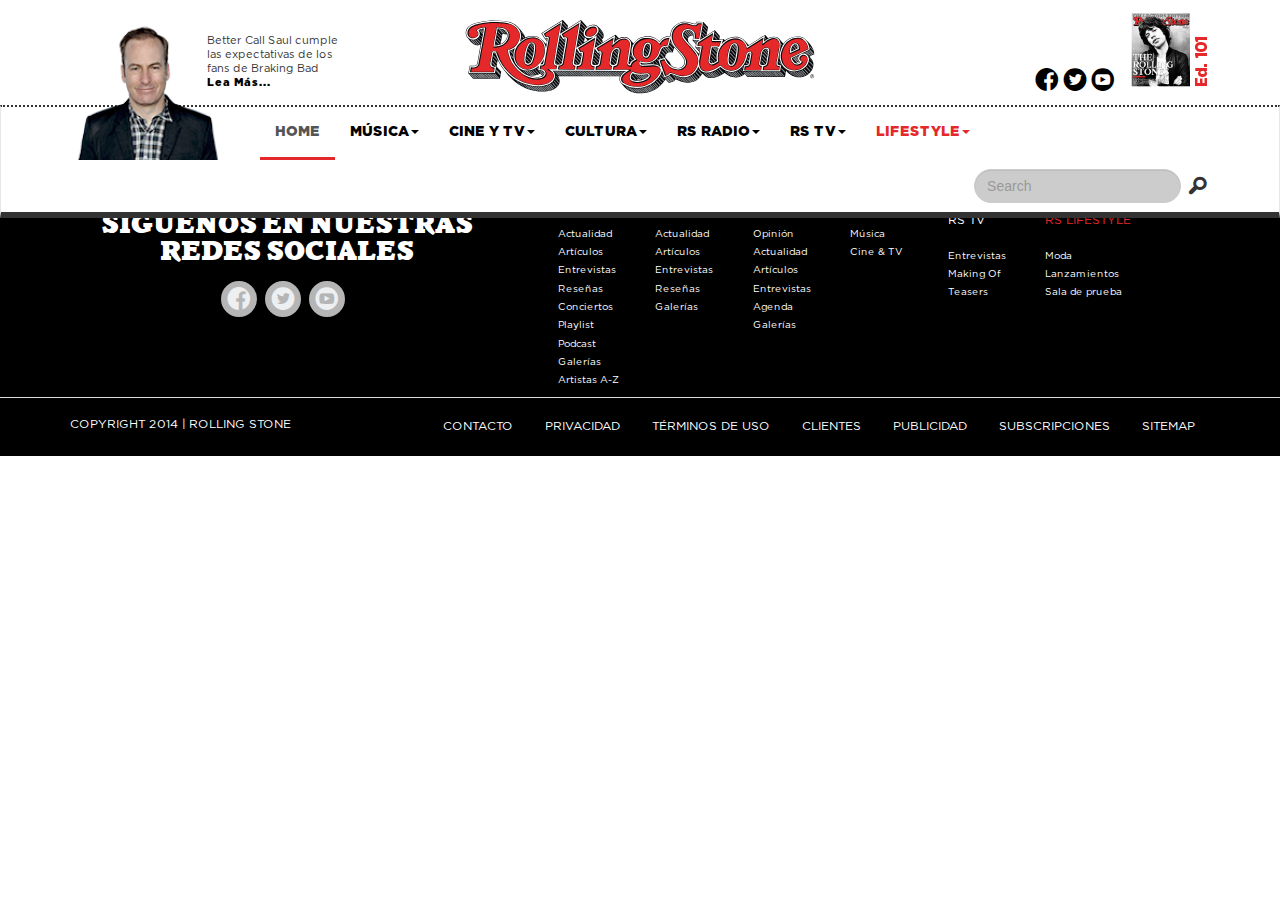
==== publication/RollinStone/publication/blog.html @ 01085d11 "resert" ====
<!doctype html>
<html>
<head>
<title>RollingStone | Colombia</title>
<meta charset="UTF-8">
<meta name="viewport" content="width=device-width, initial-scale=1.0" />
<meta http-equiv="X-UA-Compatible" content="IE=edge">
<meta name="description" content="RollingStone - Colombia el pulso de la cultura en un solo sitio, música, actualidad, eventos, reseñas, ">
<meta name="keywords" content="RollingStone, Rolling, Rock, Música, Actualidad, Revista, Edición Digital, Colombia.">
<meta name="author" content="BRM">
    <!-- CSS -->
    <link rel="icon" type="image/png" href="favicon-32x32.png">
    <link rel="stylesheet" href="scripts/slick/slick/slick.css"/>
    <link rel="stylesheet" href="scripts/slick/slick/slick-theme.css"/>
    <link rel="stylesheet" href="css/vendor/normalize.min.css"/>
    <link rel="stylesheet" href="css/wefontkit.css"/>
    <link rel="stylesheet" href="css/vendor/bootstrap.min.css"/>
    <link rel="stylesheet" href="css/rolling-style.css"/>
    <link rel="stylesheet" href="css/main-queries.css"/>
    <link rel="stylesheet" href="css/vendor/yamm/yamm.css"/>
    
    <!-- HTML5 Shim and Respond.js IE8 support of HTML5 elements and media queries -->
    <!-- WARNING: Respond.js doesn't work if you view the page via file:// -->
    <!--[if lt IE 9]>
        <script src="https://oss.maxcdn.com/libs/html5shiv/3.7.0/html5shiv.js"></script>
        <script src="https://oss.maxcdn.com/libs/respond.js/1.4.2/respond.min.js"></script>
    <![endif]-->
    <!-- Scripts -->
    <script src="scripts/jquery.min.js"></script>
    <script src="scripts/jquery-migrate-1.2.1.min.js"></script>
    <script src="scripts/bootstrap.min.js"></script>
    <script src="scripts/modernizr.js"></script>
    <script src="js/modal.js"></script>
    <script type="text/javascript" src="js/jquery.sticky.js"></script>
    <!-- <script src="scripts/npm.js"></script>-->
</head>

<body>
<header>
<div class="container">
<div class="row-fluid cabezote">
<a href="#" title="Better Call Saul"><div class="destacado_1 hidden-xs"></div></a>
  <div class="col-md-3 col-lg-4  hidden-xs  texto_cabezal">
  <p class="cb">Better Call Saul cumple las expectativas de los fans de Braking Bad <br><a href="">Lea Más...</a></p></div>
  <div class="ccol-md-6 col-lg-4  hidden-xs ">
  <a href="index.html">
  <h1><img  class="logo" src="svg/RollinStone_colombia-04.svg" alt="RollingStone Colombia"></h1>
  </a>
  </div>
  <div class="col-md-3 col-lg-3  hidden-xs  caja_redes">
    <ul class="rs">
     <a href="https://www.facebook.com/rollingstonecolombia?fref=ts" target="_blank" title="Facebook"><li class="icon-rollin_as-03"></li></a>
     <a href="https://twitter.com/RollingStoneCol?lang=es" target="_blank" title="Twitter"><li class="icon-rollin_as-02"></li></a>
     <a href="https://www.youtube.com/user/RollingStoneColombia" target="_blank" title="YouTube"><li class="icon-rollin_as-01"></li></a>
     </ul>
  </div>
  <div class="col-md-1 col-lg-1   hidden-xs caja_thumb">
    <a href="" data-toggle="modal" data-target="#myModal" data-title="Edición Impresa"><img src="images/thumb_edicion_header.jpg"></a>
  </div>
</div>
</div>

<div id="head1"><!-- head1 -->
<nav class="navbar navbar-default yamm">
  <div class="container">
  <div class="container-fluid">
  <div class="row">
    <!-- Brand and toggle get grouped for better mobile display -->
    <div class="navbar-header">
      <button type="button" class="navbar-toggle collapsed" data-toggle="collapse" data-target="#bs-example-navbar-collapse-1">
        <span class="sr-only">Toggle navigation</span>
        <span class="icon-bar"></span>
        <span class="icon-bar"></span>
        <span class="icon-bar"></span>
      </button>
      <a class="navbar-brand brandy" href="index.html"><img src="svg/RollinStone_colombia_rojo-04.svg" alt="RollingStone Colombia"></a>
      </div>

    <!-- Collect the nav links, forms, and other content for toggling -->
    <div class="collapse navbar-collapse" id="bs-example-navbar-collapse-1">
      <ul class="nav navbar-nav">
        <li class="active"><a href="#">HOME <span class="sr-only">(current)</span></a></li>
        <li class="dropdown yamm-fw">
          <a href="#" data-toggle="dropdown" class="dropdown-toggle">MÚSICA<b class="caret"></b></a>
          <ul class="dropdown-menu">
                <li>
                  <div class="yamm-content container">
                    <div class="row">
                      <div class="col-lg-3 col-xs-12 col-sm-12">
                      <!-- noticia principal -->
                      <div class="mega_1"><a href="#" class="thumbnail"><img alt="Motorhead" src="images/thumb_1.png"></a></div> 
                      <h4>MotorHead</h4>
                      <p class="txt_m">se encuentra actualmente en el estudio con su productor de largo tiempo, 
                      Cameron Webb trabajando en su próximo disco</p>
                      <a href="#" class="red">Ver Más</a>
                      </div>

                      <div class="col-lg-5 hidden-xs hidden-sm">
                      <!-- noticia1 -->
                      <div class="mega_2">
                      <div class="thumb_m2"><img src="images/min/thumb1.png"></div>
                      <div class="thumb-ct">
                      <p class="txt_m">se encuentra actualmente en el estudio con su productor de largo tiempo, 
                      Cameron Webb trabajando en su próximo disco</p>
                      <a href="#" class="red">Ver Más</a>
                      </div>
                      </div>

                       <!-- noticia2 -->
                      <div class="mega_2">
                      <div class="thumb_m2"><img src="images/min/thumb2.png"></div>
                      <div class="thumb-ct">
                      <p class="txt_m">se encuentra actualmente en el estudio con su productor de largo tiempo, 
                      Cameron Webb trabajando en su próximo disco</p>
                      <a href="#" class="red">Ver Más</a>
                      </div>
                      </div>

                       <!-- noticia3 -->
                      <div class="mega_2">
                      <div class="thumb_m2"><img src="images/min/thumb3.png"></div>
                      <div class="thumb-ct">
                      <p class="txt_m">se encuentra actualmente en el estudio con su productor de largo tiempo, 
                      Cameron Webb trabajando en su próximo disco</p>
                      <a href="#" class="red">Ver Más</a>
                      </div>
                      </div>
                      </div>
                      
                      <div class="col-lg-4 col-xs-12 col-sm-12 dotw">
                      <ul class="men_u">
                        <a href="#"><li>Actualidad <span class="icon-rollin_as-06"></span></li></a>
                        <a href="#"><li>Artículos <span class="icon-rollin_as-06"></span></li></a>
                        <a href="#"><li>Entrevistas <span class="icon-rollin_as-06"></span></li></a>
                        <a href="#"><li>Reseñas <span class="icon-rollin_as-06"></span></li></a>
                        <a href="#"><li>Conciertos <span class="icon-rollin_as-06"></span></li></a>
                        <a href="#"><li>Playlist <span class="icon-rollin_as-06"></span></li></a>
                        <a href="#"><li>Podcast <span class="icon-rollin_as-06"></span></li></a>
                        <a href="#"><li>Galerías <span class="icon-rollin_as-06"></span></li></a>
                        <a href="#"><li>Artistas A-Z <span class="icon-rollin_as-06"></span></li></a>
                      </ul>
                      </div>
                      </div>
                  </div>
                </li>
              </ul>
        </li>

         <li class="dropdown yamm-fw">
          <a href="#" data-toggle="dropdown" class="dropdown-toggle">CINE Y TV<b class="caret"></b></a>
          <ul class="dropdown-menu">
                <li>
                  <div class="yamm-content container">
                    <div class="row">
                      <div class="col-lg-3 col-xs-12 col-sm-12">
                      <!-- noticia principal -->
                      <div class="mega_1"><a href="#" class="thumbnail"><img alt="Motorhead" src="images/thumb_1.png"></a></div> 
                      <h4>MotorHead</h4>
                      <p class="txt_m">se encuentra actualmente en el estudio con su productor de largo tiempo, 
                      Cameron Webb trabajando en su próximo disco</p>
                      <a href="#" class="red">Ver Más</a>
                      </div>

                      <div class="col-lg-5 hidden-xs hidden-sm">
                      <!-- noticia1 -->
                      <div class="mega_2">
                      <div class="thumb_m2"><img src="images/min/thumb1.png"></div>
                      <div class="thumb-ct">
                      <p class="txt_m">se encuentra actualmente en el estudio con su productor de largo tiempo, 
                      Cameron Webb trabajando en su próximo disco</p>
                      <a href="#" class="red">Ver Más</a>
                      </div>
                      </div>

                       <!-- noticia2 -->
                      <div class="mega_2">
                      <div class="thumb_m2"><img src="images/min/thumb2.png"></div>
                      <div class="thumb-ct">
                      <p class="txt_m">se encuentra actualmente en el estudio con su productor de largo tiempo, 
                      Cameron Webb trabajando en su próximo disco</p>
                      <a href="#" class="red">Ver Más</a>
                      </div>
                      </div>

                       <!-- noticia3 -->
                      <div class="mega_2">
                      <div class="thumb_m2"><img src="images/min/thumb3.png"></div>
                      <div class="thumb-ct">
                      <p class="txt_m">se encuentra actualmente en el estudio con su productor de largo tiempo, 
                      Cameron Webb trabajando en su próximo disco</p>
                      <a href="#" class="red">Ver Más</a>
                      </div>
                      </div>
                      </div>
                      
                      <div class="col-lg-4 col-xs-12 col-sm-12 dotw">
                      <ul class="men_u">
                        <a href="#"><li>Actualidad<span class="icon-rollin_as-06"></span></li></a>
                        <a href="#"><li>Artículos <span class="icon-rollin_as-06"></span></li></a>
                        <a href="#"><li>Entrevistas<span class="icon-rollin_as-06"></span></li></a>
                        <a href="#"><li>Reseñas<span class="icon-rollin_as-06"></span></li></a>
                        <a href="#"><li>Galerías<span class="icon-rollin_as-06"></span></li></a>
                      </ul>
                      </div>
                      </div>
                  </div>
                </li>
              </ul>
        </li>

          <li class="dropdown yamm-fw">
          <a href="#" data-toggle="dropdown" class="dropdown-toggle">CULTURA<b class="caret"></b></a>
          <ul class="dropdown-menu">
                <li>
                  <div class="yamm-content container">
                    <div class="row">
                      <div class="col-lg-3 col-xs-12 col-sm-12">
                      <!-- noticia principal -->
                      <div class="mega_1"><a href="#" class="thumbnail"><img alt="Motorhead" src="images/thumb_1.png"></a></div> 
                      <h4>MotorHead</h4>
                      <p class="txt_m">se encuentra actualmente en el estudio con su productor de largo tiempo, 
                      Cameron Webb trabajando en su próximo disco</p>
                      <a href="#" class="red">Ver Más</a>
                      </div>

                      <div class="col-lg-5 hidden-xs hidden-sm">
                      <!-- noticia1 -->
                      <div class="mega_2">
                      <div class="thumb_m2"><img src="images/min/thumb1.png"></div>
                      <div class="thumb-ct">
                      <p class="txt_m">se encuentra actualmente en el estudio con su productor de largo tiempo, 
                      Cameron Webb trabajando en su próximo disco</p>
                      <a href="#" class="red">Ver Más</a>
                      </div>
                      </div>

                       <!-- noticia2 -->
                      <div class="mega_2">
                      <div class="thumb_m2"><img src="images/min/thumb2.png"></div>
                      <div class="thumb-ct">
                      <p class="txt_m">se encuentra actualmente en el estudio con su productor de largo tiempo, 
                      Cameron Webb trabajando en su próximo disco</p>
                      <a href="#" class="red">Ver Más</a>
                      </div>
                      </div>

                       <!-- noticia3 -->
                      <div class="mega_2">
                      <div class="thumb_m2"><img src="images/min/thumb3.png"></div>
                      <div class="thumb-ct">
                      <p class="txt_m">se encuentra actualmente en el estudio con su productor de largo tiempo, 
                      Cameron Webb trabajando en su próximo disco</p>
                      <a href="#" class="red">Ver Más</a>
                      </div>
                      </div>
                      </div>
                      
                      <div class="col-lg-4 col-xs-12 col-sm-12 dotw">
                      <ul class="men_u">
                        <a href="#"><li>Opinión <span class="icon-rollin_as-06"></span></li></a>
                        <a href="#"><li>Actualidad <span class="icon-rollin_as-06"></span></li></a>
                        <a href="#"><li>Artículos <span class="icon-rollin_as-06"></span></li></a>
                        <a href="#"><li>Entrevistas <span class="icon-rollin_as-06"></span></li></a>
                        <a href="#"><li>Agenda <span class="icon-rollin_as-06"></span></li></a>
                        <a href="#"><li>Galerías<span class="icon-rollin_as-06"></span></li></a>
                      </ul>
                      </div>
                      </div>
                  </div>
                </li>
              </ul>
        </li>

          <li class="dropdown yamm-fw">
          <a href="#" data-toggle="dropdown" class="dropdown-toggle">RS RADIO<b class="caret"></b></a>
          <ul class="dropdown-menu">
                <li>
                  <div class="yamm-content container">
                    <div class="row">
                      <div class="col-lg-3 col-xs-12 col-sm-12">
                      <!-- noticia principal -->
                      <div class="mega_1"><a href="#" class="thumbnail"><img alt="Motorhead" src="images/thumb_1.png"></a></div> 
                      <h4>MotorHead</h4>
                      <p class="txt_m">se encuentra actualmente en el estudio con su productor de largo tiempo, 
                      Cameron Webb trabajando en su próximo disco</p>
                      <a href="#" class="red">Ver Más</a>
                      </div>

                      <div class="col-lg-5 hidden-xs hidden-sm">
                      <!-- noticia1 -->
                      <div class="mega_2">
                      <div class="thumb_m2"><img src="images/min/thumb1.png"></div>
                      <div class="thumb-ct">
                      <p class="txt_m">se encuentra actualmente en el estudio con su productor de largo tiempo, 
                      Cameron Webb trabajando en su próximo disco</p>
                      <a href="#" class="red">Ver Más</a>
                      </div>
                      </div>

                       <!-- noticia2 -->
                      <div class="mega_2">
                      <div class="thumb_m2"><img src="images/min/thumb2.png"></div>
                      <div class="thumb-ct">
                      <p class="txt_m">se encuentra actualmente en el estudio con su productor de largo tiempo, 
                      Cameron Webb trabajando en su próximo disco</p>
                      <a href="#" class="red">Ver Más</a>
                      </div>
                      </div>

                       <!-- noticia3 -->
                      <div class="mega_2">
                      <div class="thumb_m2"><img src="images/min/thumb3.png"></div>
                      <div class="thumb-ct">
                      <p class="txt_m">se encuentra actualmente en el estudio con su productor de largo tiempo, 
                      Cameron Webb trabajando en su próximo disco</p>
                      <a href="#" class="red">Ver Más</a>
                      </div>
                      </div>
                      </div>
                      
                      <div class="col-lg-4 col-xs-12 col-sm-12 dotw">
                      <ul class="men_u">
                        <a href="#"><li>Música <span class="icon-rollin_as-06"></span></li></a>
                        <a href="#"><li>Cine y Tv <span class="icon-rollin_as-06"></span></li></a>
                        
                      </ul>

                      </div>
                      </div>
                  </div>
                </li>
              </ul>
        </li>

          <li class="dropdown yamm-fw">
          <a href="#" data-toggle="dropdown" class="dropdown-toggle">RS TV<b class="caret"></b></a>
          <ul class="dropdown-menu">
                <li>
                  <div class="yamm-content container">
                    <div class="row">
                      <div class="col-lg-3 col-xs-12 col-sm-12">
                      <!-- noticia principal -->
                      <div class="mega_1"><a href="#" class="thumbnail"><img alt="Motorhead" src="images/thumb_1.png"></a></div> 
                      <h4>MotorHead</h4>
                      <p class="txt_m">se encuentra actualmente en el estudio con su productor de largo tiempo, 
                      Cameron Webb trabajando en su próximo disco</p>
                      <a href="#" class="red">Ver Más</a>
                      </div>

                      <div class="col-lg-5 hidden-xs hidden-sm">
                      <!-- noticia1 -->
                      <div class="mega_2">
                      <div class="thumb_m2"><img src="images/min/thumb1.png"></div>
                      <div class="thumb-ct">
                      <p class="txt_m">se encuentra actualmente en el estudio con su productor de largo tiempo, 
                      Cameron Webb trabajando en su próximo disco</p>
                      <a href="#" class="red">Ver Más</a>
                      </div>
                      </div>

                       <!-- noticia2 -->
                      <div class="mega_2">
                      <div class="thumb_m2"><img src="images/min/thumb2.png"></div>
                      <div class="thumb-ct">
                      <p class="txt_m">se encuentra actualmente en el estudio con su productor de largo tiempo, 
                      Cameron Webb trabajando en su próximo disco</p>
                      <a href="#" class="red">Ver Más</a>
                      </div>
                      </div>

                       <!-- noticia3 -->
                      <div class="mega_2">
                      <div class="thumb_m2"><img src="images/min/thumb3.png"></div>
                      <div class="thumb-ct">
                      <p class="txt_m">se encuentra actualmente en el estudio con su productor de largo tiempo, 
                      Cameron Webb trabajando en su próximo disco</p>
                      <a href="#" class="red">Ver Más</a>
                      </div>
                      </div>
                      </div>
                      
                      <div class="col-lg-4 col-xs-12 col-sm-12 dotw">
                      <ul class="men_u">
                        <a href="#"><li>Entrevistas <span class="icon-rollin_as-06"></span></li></a>
                        <a href="#"><li>Making Of<span class="icon-rollin_as-06"></span></li></a>
                        <a href="#"><li>Teasers <span class="icon-rollin_as-06"></span></li></a>
                      </ul>
                      </div>
                      </div>
                  </div>
                </li>
              </ul>
        </li>

          <li class="dropdown yamm-fw">
          <a href="#" data-toggle="dropdown" class="dropdown-toggle red">LIFESTYLE<b class="caret"></b></a>
          <ul class="dropdown-menu">
                <div class="yamm-content container">
                    <div class="row">
                      <div class="col-lg-3 col-xs-12 col-sm-12">
                      <!-- noticia principal -->
                      <div class="mega_1"><a href="#" class="thumbnail"><img alt="Motorhead" src="images/thumb_1.png"></a></div> 
                      <h4>MotorHead</h4>
                      <p class="txt_m">se encuentra actualmente en el estudio con su productor de largo tiempo, 
                      Cameron Webb trabajando en su próximo disco</p>
                      <a href="#" class="red">Ver Más</a>
                      </div>

                      <div class="col-lg-5 hidden-xs hidden-sm">
                      <!-- noticia1 -->
                      <div class="mega_2">
                      <div class="thumb_m2"><img src="images/min/thumb1.png"></div>
                      <div class="thumb-ct">
                      <p class="txt_m">se encuentra actualmente en el estudio con su productor de largo tiempo, 
                      Cameron Webb trabajando en su próximo disco</p>
                      <a href="#" class="red">Ver Más</a>
                      </div>
                      </div>

                       <!-- noticia2 -->
                      <div class="mega_2">
                      <div class="thumb_m2"><img src="images/min/thumb2.png"></div>
                      <div class="thumb-ct">
                      <p class="txt_m">se encuentra actualmente en el estudio con su productor de largo tiempo, 
                      Cameron Webb trabajando en su próximo disco</p>
                      <a href="#" class="red">Ver Más</a>
                      </div>
                      </div>

                       <!-- noticia3 -->
                      <div class="mega_2">
                      <div class="thumb_m2"><img src="images/min/thumb3.png"></div>
                      <div class="thumb-ct">
                      <p class="txt_m">se encuentra actualmente en el estudio con su productor de largo tiempo, 
                      Cameron Webb trabajando en su próximo disco</p>
                      <a href="#" class="red">Ver Más</a>
                      </div>
                      </div>
                      </div>
                      
                      <div class="col-lg-4 col-xs-12 col-sm-12 dotw">
                      <ul class="men_u">
                        <a href="#"><li>Moda <span class="icon-rollin_as-06"></span></li></a>
                        <a href="#"><li>Lanzamientos <span class="icon-rollin_as-06"></span></li></a>
                        <a href="#"><li>Sala de prueba <span class="icon-rollin_as-06"></span></li></a>
                      </ul>
                      </div>
                      </div>
                  </div>
                </li>
              </ul>
        </li>
      
     </ul>
      <form class="navbar-form navbar-right" role="search">
        <div class="form-group">
          <input type="text" class="form-control busq" placeholder="Search">
        </div>
        <button type="submit" class="btn btn-default icon-rollin_as-07 btn_me"></button>
      </form>
    
    </div><!-- /.navbar-collapse -->
    </div>
  </div><!-- /.container-fluid -->
  </div>
</nav>  
</div><!-- #head1  -->
</header>



















    <div class="footer" id="footer">
        <div class="container">
            <div class="row">
                 <div class="col-lg-5  col-md-3 col-sm-6 col-xs-12 ">
                    <h2> SÍGUENOS EN NUESTRAS REDES SOCIALES</h2>
                   
                    <ul class="social">
                       <div class="sub_sc">
                        <li> <a href="#"> <i class="fa icon-rollin_as-03">   </i> </a> </li>
                        <li> <a href="#"> <i class="fa icon-rollin_as-02">   </i> </a> </li>
                        <li> <a href="#"> <i class="fa icon-rollin_as-01">   </i> </a> </li>
                        </div>
                    </ul>
                </div>
                <div class="col-lg-1  col-md-2 hidden-xs hidden-sm">
                    <p> MÚSICA </p>
                    <ul>
                        <li> <a href="#"> Actualidad </a> </li>
                        <li> <a href="#"> Artículos </a> </li>
                        <li> <a href="#"> Entrevistas </a> </li>
                        <li> <a href="#"> Reseñas </a> </li>
                        <li> <a href="#"> Conciertos </a> </li>
                        <li> <a href="#"> Playlist </a> </li>
                        <li> <a href="#"> Podcast </a> </li>
                        <li> <a href="#"> Galerías </a> </li>
                        <li> <a href="#"> Artistas A-Z </a> </li>

                    </ul>
                </div>
                <div class="col-lg-1  col-md-2 hidden-xs hidden-sm">
                    <p> CINE & TV </p>
                    <ul>
                        <li> <a href="#"> Actualidad </a> </li>
                        <li> <a href="#"> Artículos </a> </li>
                        <li> <a href="#"> Entrevistas </a> </li>
                        <li> <a href="#"> Reseñas </a> </li>
                        <li> <a href="#"> Galerías </a> </li>
                    </ul>
                </div>
                <div class="col-lg-1  col-md-2 hidden-xs hidden-sm">
                    <p> CULTURA </p>
                    <ul>
                        <li> <a href="#"> Opinión </a> </li>
                        <li> <a href="#"> Actualidad </a> </li>
                        <li> <a href="#"> Artículos </a> </li>
                        <li> <a href="#"> Entrevistas </a> </li>
                        <li> <a href="#"> Agenda </a> </li>
                        <li> <a href="#"> Galerías </a> </li>
                    </ul>
                </div>
                   <div class="col-lg-1  col-md-2 hidden-xs hidden-sm">
                    <p>RS RADIO</p>
                    <ul>
                        <li> <a href="#"> Música </a> </li>
                        <li> <a href="#"> Cine & TV </a> </li>
                        
                    </ul>
                </div>
                
                <div class="col-lg-1  col-md-2 hidden-xs hidden-sm-12">
                    <p> RS TV </p>
                    <ul>
                        <li> <a href="#"> Entrevistas </a> </li>
                        <li> <a href="#"> Making Of </a> </li>
                        <li> <a href="#"> Teasers </a> </li>
                       
                    </ul>
                </div>
                   <div class="col-lg-2  col-md-2 hidden-xs hidden-sm-12">
                    <p class="red"> RS LIFESTYLE </p>
                    <ul>
                        <li> <a href="#"> Moda </a> </li>
                        <li> <a href="#"> Lanzamientos </a> </li>
                        <li> <a href="#"> Sala de prueba </a> </li>
                      </ul>
                   </div>
               
            </div>
            <!--/.row--> 
        </div>
        <!--/.container--> 
    </div>
    <!--/.footer-->
    
    <div class="footer-bottom">
        <div class="container">
            <p class="pull-left"> COPYRIGHT 2014 | ROLLING STONE </p>
            <div class="pull-right hidden-xs hidden-sm-12">
                <ul class="nav nav-pills payments">
                    <li><a href="#">CONTACTO </a></li>
                    <li><a href="#">PRIVACIDAD</a></li>
                    <li><a href="#">TÉRMINOS DE USO</a></li>
                    <li><a href="#">CLIENTES</a></li>
                    <li><a href="#">PUBLICIDAD</a></li>
                    <li><a href="#">SUBSCRIPCIONES</a></li>
                    <li><a href="#">SITEMAP</a></li>
              </div>
        </div>
    </div>
    <!--/.footer-bottom--> 
</footer>



<!-- modal -->
 <div id="myModal" class="modal fade">
        <div class="modal-dialog">
            <div class="modal-content">
                <div class="modal-header red">
                    <button type="button" class="close" data-dismiss="modal" aria-hidden="true">×</button>
                    <h4 class="modal-title">Edición Impresa</h4>
                </div>
                <div class="modal-body">
                        <div class="mod1">
                           <img src="images/rolling-stone-mick-jagger.jpg">
                        </div>
                        
                        <div class="mod2">
                            <h2>Haz parte del pulso de la cultura</h2>
                            <p>Este mes tenemos una edición especial
                            dedicada al Front Man de la lengedaria banda
                            de Rock and Roll The Rolling Stones Mick Jagger
                            Un gran hombre amado y odiado por muchos.  </p>
                            <h3 class="red">$69.900</h3>
                            <br>
                            <button type="button" class="btn btn-danger btn-lg btn-block">Suscríbete</button>
                        </div>
                    
                </div>
                <div class="modal-footer">
                    
                </div>
            </div>
        </div>
    </div>

<script src="js/yamm1.js"></script>
<script src="scripts/slick/slick/slick.min.js"></script>
<script src="js/slider.js"></script>
<script src="js/slider2.js"></script>
  <script>
    $(window).load(function(){
      $("#head1").sticky({ topSpacing: 0 });
    });
  </script>



</body>
</html>
---- publication/RollinStone/publication/css/wefontkit.css ----
@charset "UTF-8";
/* CSS Document */

/*iconos*/
@font-face {
	font-family: 'icomoon';
	src:url('../fonts/icomoon.eot?-t6duhn');
	src:url('../fonts/icomoon.eot?#iefix-t6duhn') format('embedded-opentype'),
		url('../fonts/icomoon.woff?-t6duhn') format('woff'),
		url('../fonts/icomoon.ttf?-t6duhn') format('truetype'),
		url('../fonts/icomoon.svg?-t6duhn#icomoon') format('svg');
	font-weight: normal;
	font-style: normal;
}

[class^="icon-"], [class*=" icon-"] {
	font-family: 'icomoon';
	speak: none;
	font-style: normal;
	font-weight: normal;
	font-variant: normal;
	text-transform: none;
	line-height: 1;

	/* Better Font Rendering =========== */
	-webkit-font-smoothing: antialiased;
	-moz-osx-font-smoothing: grayscale;
}

.icon-rollin_as-08:before {
	content: "\e600";
}

.icon-rollin_as-09:before {
	content: "\e601";
}

.icon-rollin_as-02:before {
	content: "\e602";
	font-size: 2.4rem;
}

.icon-rollin_as-03:before {
	content: "\e603";
	font-size: 2.4rem;
}

.icon-rollin_as-04:before {
	content: "\e604";
}

.icon-rollin_as-05:before {
	content: "\e605";
}

.icon-rollin_as-06:before {
	content: "\e606";
}

.icon-rollin_as-07:before {
	content: "\e607";
	font-size: 2.4rem;
}

.icon-rollin_as-01:before {
	content: "\e608";
	font-size: 2.4rem;
}

/*parkinson*/

@font-face {
    font-family: 'parkinsonbold';
    src: url('../fonts/parkinson-bold-webfont.eot');
    src: url('../fonts/parkinson-bold-webfont.eot?#iefix') format('embedded-opentype'),
         url('../fonts/parkinson-bold-webfont.woff2') format('woff2'),
         url('../fonts/parkinson-bold-webfont.woff') format('woff'),
         url('../fonts/parkinson-bold-webfont.ttf') format('truetype'),
         url('../fonts/parkinson-bold-webfont.svg#parkinsonbold') format('svg');
    font-weight: normal;
    font-style: normal;

}




@font-face {
    font-family: 'parkinsonmedium';
    src: url('../fonts/parkinson-medium-webfont.eot');
    src: url('../fonts/parkinson-medium-webfont.eot?#iefix') format('embedded-opentype'),
         url('../fonts/parkinson-medium-webfont.woff2') format('woff2'),
         url('../fonts/parkinson-medium-webfont.woff') format('woff'),
         url('../fonts/parkinson-medium-webfont.ttf') format('truetype'),
         url('../fonts/parkinson-medium-webfont.svg#parkinsonmedium') format('svg');
    font-weight: normal;
    font-style: normal;

}




@font-face {
    font-family: 'parkinson_condensedregular';
    src: url('../fonts/parkinson-condensed-webfont.eot');
    src: url('../fonts/parkinson-condensed-webfont.eot?#iefix') format('embedded-opentype'),
         url('../fonts/parkinson-condensed-webfont.woff2') format('woff2'),
         url('../fonts/parkinson-condensed-webfont.woff') format('woff'),
         url('../fonts/parkinson-condensed-webfont.ttf') format('truetype'),
         url('../fonts/parkinson-condensed-webfont.svg#parkinson_condensedregular') format('svg');
    font-weight: normal;
    font-style: normal;

}




@font-face {
    font-family: 'parkinson_blackregular';
    src: url('../fonts/parkinson-black-webfont.eot');
    src: url('../fonts/parkinson-black-webfont.eot?#iefix') format('embedded-opentype'),
         url('../fonts/parkinson-black-webfont.woff2') format('woff2'),
         url('../fonts/parkinson-black-webfont.woff') format('woff'),
         url('../fonts/parkinson-black-webfont.ttf') format('truetype'),
         url('../fonts/parkinson-black-webfont.svg#parkinson_blackregular') format('svg');
    font-weight: normal;
    font-style: normal;

}

/*gotham*/

@font-face {
  font-family: 'Gotham-Thin';
  src: url('../fonts/Gotham-Thin.eot?#iefix') format('embedded-opentype'),  url('Gotham-Thin.otf')  format('opentype'),
	   url('../fonts/Gotham-Thin.woff') format('woff'), url('Gotham-Thin.ttf')  format('truetype'), url('Gotham-Thin.svg#Gotham-Thin') format('svg');
  font-weight: normal;
  font-style: normal;
}

@font-face {
  font-family: 'Gotham-Medium';
  src: url('../fonts/Gotham-Medium.eot?#iefix') format('embedded-opentype'),  url('Gotham-Medium.otf')  format('opentype'),
	   url('../fonts/Gotham-Medium.woff') format('woff'), url('Gotham-Medium.ttf')  format('truetype'), url('Gotham-Medium.svg#Gotham-Medium') format('svg');
  font-weight: normal;
  font-style: normal;
}


@font-face {
  font-family: 'Gotham-Light';
  src: url('../fonts/Gotham-Light.eot?#iefix') format('embedded-opentype'),  url('Gotham-Light.otf')  format('opentype'),
	   url('../fonts/Gotham-Light.woff') format('woff'), url('Gotham-Light.ttf')  format('truetype'), url('Gotham-Light.svg#Gotham-Light') format('svg');
  font-weight: normal;
  font-style: normal;
}


@font-face {
  font-family: 'Gotham-Book';
  src: url('../fonts/Gotham-Book.eot?#iefix') format('embedded-opentype'),  url('Gotham-Book.otf')  format('opentype'),
	     url('../fonts/Gotham-Book.woff') format('woff'), url('Gotham-Book.ttf')  format('truetype'), url('Gotham-Book.svg#Gotham-Book') format('svg');
  font-weight: normal;
  font-style: normal;
}


@font-face {
  font-family: 'Gotham-Bold';
  src: url('../fonts/Gotham-Bold.eot?#iefix') format('embedded-opentype'),  url('Gotham-Bold.otf')  format('opentype'),
	     url('../fonts/Gotham-Bold.woff') format('woff'), url('Gotham-Bold.ttf')  format('truetype'), url('Gotham-Bold.svg#Gotham-Bold') format('svg');
  font-weight: normal;
  font-style: normal;
}


@font-face {
  font-family:'Gotham-Black';
  src: url('../fonts/Gotham-Black.eot?#iefix') format('embedded-opentype'),  url('Gotham-Black.otf')  format('opentype'),
	     url('../fonts/Gotham-Black.woff') format('woff'), url('Gotham-Black.ttf')  format('truetype'), url('Gotham-Black.svg#Gotham-Black') format('svg');
  font-weight: normal;
  font-style: normal;
}
---- publication/RollinStone/publication/css/rolling-style.css ----
@charset "UTF-8";
/* CSS Document */

h1,h2,h3,h4,h5{font-family: "parkinson_blackregular", Times New Roman, Times, serif; }
span,a,li{font-family: "Gotham-Black", Arial Black, Gadget, sans-serif; color:#000; text-decoration: none !important; list-style: none;}
p{font-family: "Gotham-Book", Arial, Gadget, sans-serif;}
.park{font-family: "parkinsonmedium", Times New Roman, Times, serif !important;}

/*colores*/
.red{color:#E5282A !important;}
.black{color:#000;}
.gray{color:#CCC;}

.msi{font-size: 2.1rem;}
/*header*/
#head1 {
  background-color: #fff;
  z-index: 999;
  border: none;
  margin-top: -0.1%;
  height: 6rem;
}
.logo{width: 35rem;}
.logobox{margin: -1% 0 0 0;}
.brandy {width: 19rem;margin: 0 0 0 0;}
.texto_cabezal {
  padding: 3% 0 0 12%;
  font-size: 1.1rem;
  text-align: left;
  line-height: 1.4rem;
  padding-right: 2%;
}
.cb{width:65%; z-index: 10px;}
.rs{float: right;}
.rs li{display:inline-block; list-style: none; }
.rs li:hover{color:#E5282A; }

.caja_thumb{padding-top: 1%;}
.destacado_1 {
  background: url("../images/saul_goodman.png") no-repeat center center;
  background-size: 100%;
  height: 151px;
  width: 10%;
  margin: 0 0 0 0;
  position: absolute;
  top: 1.2%;
  z-index: 9;}

.navbar>.container .navbar-brand, .navbar>.container-fluid .navbar-brand {
  margin-left: 0;
}
.navbar-brand {margin-left: 0px;}
.caja_redes{padding: 6% 0 0 0}
.navbar-default {
  background-color: #fff;
  border-bottom: 6px solid;
  border-top: 2px dotted;
  border-radius: none;
  border-radius: 0px;
  z-index: 8;
}
.navbar-default .navbar-nav>li>a {color: #000;}

.navbar-default .navbar-nav>.active>a, .navbar-default .navbar-nav>.active>a:focus, .navbar-default .navbar-nav>.active>a:hover {
  color: #555;
  background-color: #fff;
  border-bottom: 3px solid #E5282A;
}

.navbar-right {
  float: right!important;
  margin-right: -31px;
}

.btn_me{
  padding: 0 0;
  color: #333;
  background-color: #fff;
  border-color: transparent;
}
 
 .busq {
  display: block;
  width: 100%;
  height: 34px;
  padding: 6px 12px;
  font-size: 14px;
  line-height: 1.42857143;
  color: #000;
  background-color: #ccc;
  background-image: none;
  border: 1px solid #ccc;
  border-radius: 2rem;

}

.modal-body {display: inline-block;}
.mod1{
  width: 52%;
  float: left;
  margin: 0 4% 0 0;}
.mod2{width: 43%;
  float: left;} 

.btn-danger {
  color: #fff;
  background-color: #E5282A;
  border-color: #d43f3a;
}

/*noticias*/

.mega_2 {
  display: inline-block;
  border-bottom: 1px #ccc dotted;
  border-top: 1px #ccc dotted;
  margin: 0 0 2% 0;
  padding: 2% 0 2% 0;
}

.thumb_m2{float: left;  margin: 0 4% 0 0;}
.txt_m{font-size: 1.1rem;}
.men_u li {
  list-style: none;
  font-size: 1.7rem;
  border-top: 1px #ccc solid;
  border-bottom: 1px #ccc solid;
  margin: 0 0 0 0;
  padding: 0 0 0 0;
  text-decoration: none; 
}
.men_u span{ float: right;}
.men_u li{font-size:1.44rem;}
.men_u li:hover{color:#E5282A; background-color:#ccc;}
.men_u a li {padding: 2% 0 0 3%;text-decoration: none;  }
.men_u li a:hover{color:#E5282A; text-decoration: none; }
.men_u a li span:hover{color:#E5282A; }


/*banner*/
.banner{padding: 1.6% 0 0 0;}

.img_banner {
  background: url("../images/rollinstone1.png") no-repeat center center;
  height: 484px;
  background-size: 100.5%;
}

.titular_banner {
  padding: 9% 0 0 3%;
  color: #fff;
}

.ban_txt {
  font-family: "parkinsonbold", Times New Roman, Times, serif;
  font-size: 5.5rem;
  width: 45%;
}
.list-ban {padding-left: 0;}
.list-ban li{font-family: "Gotham-Book", Arial, Gadget, sans-serif; 
color: #fff !important; font-size: 1.7rem;}
.list-ban span{color: #E5282A !important; font-size: 1rem;}
.pre-tit{font-size: 2rem;}

/*barra de inscripciones*/
.subs-bar {
  height: 63px;
  background-color: #A4A3A3;
  padding: 0.7% 0 0 0%;
  margin: 0% 0 0 0;
  text-align: center;
  width: 100%;
  background: url("../images/fonda.png") center center repeat #A4A3A3;
}

.subs-bar span{display: inline-block; color:#5D5D5D;font-family: "parkinsonmedium", Times New Roman, Times, serif; font-size: 3rem;}

.subs-bar h2 {
  font-family: "parkinsonmedium", Times New Roman, Times, serif;
  padding: 0% 0 0 15%;
  margin: 0;
  margin-top: 0px;
  margin-bottom: 0px;
  float: left;
  text-align: center;
  color: #fff;
  font-size: 4rem;
}

.sub_bt{margin: 0 0 0 -13%;font-family: "Gotham-Book", Arial, Gadget, sans-serif;  }

/*cajas de noticias*/
.tit_line {
  border: 1.2% dotted #ccc;
  margin-top: 1%;
}

.contimg{background:url("../images/rollinstone4.jpg")center center no-repeat; height: 359px;padding: 52.5% 0 0 0;}
.contimg2{background:url("../images/rollinstone14.jpg")center center no-repeat; height: 359px;padding: 52.5% 0 0 0;}
.contimg3{background:url("../images/rollinstone14.jpg")center center no-repeat; height: 359px;padding: 52.5% 0 0 0;}


.highlite_txt{background-color:#E5282A; margin: 0 0 0 0; }

.break{text-align: center; padding: 2% 0 2% 0}
.tit_dest{ font-size: 2.6rem;}

.tit_line_dw{
  border: 1px dotted #ccc;
  margin-top: 1%;
}

.whit_img{height: 11rem;}

.not_img {height: 9rem;}
  

.feed_1{
  padding: 0 0 0 2.3%;
  }
.feed_1 p {
  font-family: "parkinsonmedium", Times New Roman, Times, serif;
  font-size: 1.4rem;
  padding: 1% 0 0 0%;
  margin: 0 0 0 0%;
  line-height: 1.8rem;
}

.caja_thm {
  float: left;
  margin: 0 0 0 0%;
  width: 50%;
}
.caja_thm2 {float: left;margin: 0 3% 0 0%;}

.caja_thm img {
  width: 78%;
}
.caja_thm2 img {width: 98%;margin-bottom: 5%;}

.date_1 {
  text-align: right;
  font-size: 0.9rem !important; 
  color: #858282;
  margin: 0 0 0 0 !important;
  padding: 4% 0 0 0 !important;
  float: right;

}

.date_2 {
  text-align: right;
  font-size: 0.9rem !important;; 
  color: #858282;
  margin: 0 0 0 0 !important;
  padding: 2.7% 0 0 0 !important;
  text-align: left; 
  float: right;
  float: right;

}

/*columna principal*/
.principal_1 {
  padding: 0 2% 0 2%;
}







/*3ra columna*/

.adic_1 {
  padding: 0 0 0 0;
  margin: 0 0 0 0;
}


.ad1 {
  height: 192px;
  width: 100%;
  padding: 7% 0 0 0;
  overflow: hidden;
}

.rend  {width: 14%;height: 3rem;background: url(../images/min/counter_-04.png) center no-repeat;float: right;margin-top: 27.5%;}
.rend2 {width: 14%;height: 3rem;background: url(../images/min/counter_-05.png) center no-repeat;float: right;margin-top: 27.5%;}
.rend3 {width: 14%;height: 3rem;background: url(../images/min/counter_-06.png) center no-repeat;float: right;margin-top: 27.5%;}
.rend4 {width: 14%;height: 3rem;background: url(../images/min/counter_-07.png) center no-repeat;float: right;margin-top: 27.5%;}
.rend5 {width: 14%;height: 3rem;background: url(../images/min/counter_-08.png) center no-repeat;float: right;margin-top: 27.5%;}
.sefect-img1{width: 100%; height: 106px; background:url(../images/rollinstone18.jpg) center no-repeat; z-index: -9;}
.sefect-img2{width: 100%; height: 106px; background:url(../images/rollinstone22.jpg) center no-repeat; z-index: -9;}
.sefect-img3{width: 100%; height: 106px; background:url(../images/rollinstone31.jpg) center no-repeat; z-index: -9;}
.sefect-img4{width: 100%; height: 106px; background:url(../images/rollinstone41.jpg) center no-repeat; z-index: -9;}
.sefect-img5{width: 100%; height: 106px; background:url(../images/rollinstone46.jpg) center no-repeat; z-index: -9;}

/*entrevistas*/

.sefect-img6{width: 100%; height: 106px; background:url(../images/rollinstone31.jpg) center no-repeat; z-index: -9; padding: 29.2% 0 0 0;}
.sefect-img7{width: 100%; height: 106px; background:url(../images/rollinstone41.jpg) center no-repeat; z-index: -9; padding: 29.2% 0 0 0;}
.sefect-img8{width: 100%; height: 106px; background:url(../images/rollinstone46.jpg) center no-repeat; z-index: -9; padding: 29.2% 0 0 0;}

.rend_box{background-color:#E5282A; width: 35%; height: 25px; margin:0% 0 0 0; padding: 1.5% 0 0 0;}
.rend_box p{color:#fff; text-align: center;}
.rend_box2{background-color:#E5282A; width: 17%; height: 25px; margin:0% 0 0 0; padding: 0.7% 0 0 0;}
.rend_box2 p{color:#fff; text-align: center;}

.butt {
  border: 1px outset rgb(143, 143, 145);
  background-color: rgb(217, 218, 218);
  height: 4rem;
  width: 15%;
  cursor: pointer;
  float: right;
  margin: 29% 0 0 0;
  line-height: 3.7rem;
}

.butt2 {
  background-color: #E5282A;
  height: 2.5rem;
  width: 35%;
  cursor: pointer;
  float: left;
  margin: 32% 0 0 0;
  line-height: 2.5rem;
  color:#fff !important;
}

.butt:hover {
   background-color: #000;
   color:#fff;
}

.entrevi{margin:2% 0 0 0;}

/*efecto hover botones*/

.view {
  width: 278px;
  height: 106px;
  margin: 3% 0 0 0;
  position: relative;
  text-align: center;
  cursor: pointer;
}

.view .mask, .view .content {
   width: 278px;
   height:100px;
   position: absolute;
   overflow: hidden;
   top: 0;
   left: 0;
   color:#ccc;
}
.view img {
   display: block;
   position: relative;
}
.view a.info {
   background:url(../img/link.png) center no-repeat;
   display: inline-block;
   text-decoration: none;
   padding:0;
   text-indent:-9999px;
   width:20px;
   height:20px;
   color:#ccc;
   background-color: #000;
}

.mc_txt{color:#fff; font-size:1.5rem; }

.second-effect .mask {
   opacity: 0;
   overflow:visible;
   border:0px solid rgba(0,0,0,0.7);
   color:#ccc;
   -moz-box-sizing:border-box;
   -webkit-box-sizing:border-box;
   box-sizing:border-box;
   -webkit-transition: all 0.4s ease-in-out;
   -moz-transition: all 0.4s ease-in-out;
   -o-transition: all 0.4s ease-in-out;
   -ms-transition: all 0.4s ease-in-out;
   transition: all 0.4s ease-in-out;
}
.second-effect a.info {
  position:relative;
  top:-10px;
  opacity:0;
   color:#ccc;
   -moz-transform:scale(0,0);
   -webkit-transform:scale(0,0);
   -o-transform:scale(0,0);
   -ms-transform:scale(0,0);
   transform:scale(0,0);
   -webkit-transition: -webkit-transform 0.2s 0.1s ease-in, opacity 0.1s ease-in-out;
   -moz-transition: -moz-transform 0.2s 0.1s ease-in, opacity 0.1s ease-in-out;
   -o-transition: -o-transform 0.2s 0.1s ease-in, opacity 0.1s ease-in-out;
   -ms-transition: -ms-transform 0.2s 0.1s ease-in, opacity 0.1s ease-in-out;
   transition: transform 0.2s 0.1s ease-in, opacity 0.1s ease-in-out;
}
.second-effect:hover .mask {
   opacity: 1;
   border:54px solid rgba(0,0,0,0.7);
   color:#ccc;
}



.incbox{width:100%; height: 334px; background-color: #EBEBEB; text-align: center; padding: 7%; }
.incbox img{ width: 80%;}
.incbox h3{font-family: "parkinsonbold", Times New Roman, Times, serif;   font-size: 2.3rem;}
.incbox p{ line-height: 1.5rem;}  


/*2 seccion y slider-reseñas*/

.carousel-inner {
  position: relative;
  width: 100%;
  overflow: hidden;
  height: 320px;
}
.caja_thm3 {
  float: left;
  margin: 0 0 0 0%;
  width: 27%;
}
.caja_thm3 img {
  width: 74%;
}




.slider1{
  padding: 2.5% 0 0 0;
  margin-bottom: 3%;
}


.slider2 {
  width: 100%;
  height: 189px;
  padding: 3%;
  background-color: #ccc;
  margin: 0 0 3% 0;
  border-bottom:1px #000 dotted;
}

.slider2_1 {
  width: 99%;
  height: 348px;
  padding: 5% 3% 0 3%;
  background-color: #ccc;
  margin: 0 0 3% 0;
  border-bottom: 1px #000 dotted;
}

.slick-prev {
  left: -25px;
  color: #000;
}

.slick-prev, .slick-next {
  font-size: 0;
  line-height: 0;
  position: absolute;
  top: 38%;
  display: block;
  width: 37px;
  height: 37px;
  /* margin-top: -10px; */
  padding: 0;
  cursor: pointer;
  color: transparent;
  border: none;
  outline: none;
  /* background: transparent; */
  background-color: #989595;
}

.slick-prev:hover {background-color:#E5282A;}
.slick-next:hover {background-color:#E5282A;}





.box_tit{width: 100%; background-color:#ccc; border-top:1px #000 dotted; }

.box_tit2_1{width: 99%; background-color:#ccc; border-top:1px #000 dotted; }
.slider2_1 p{text-align: center;}
.st{color:#E5282A;}

.mdf h3{margin: 0 0 0 0; padding-top: 1%;}
.slick-slide img {
  display: block;
  padding: 0 10% 3% 10%;
}



/*footer*/

.full {
    width: 100%;  
}
.gap {
  height: 30px;
  width: 100%;
  clear: both;
  display: block;
}
.footer {
  background: #000;
  height: auto;
  position: relative;
  width: 100%;
  padding: 2% 0 0% 0;
}
.footer p {
  margin: 0;
  text-transform: uppercase;
  color: #fff;
  font-family: 'Gotham-Book',Arial, Gadget, sans-serif;
  font-size: 1.2rem;
}

.footer img {
  max-width: 100%;
}
.footer h2 {
  color: #fff;
  font-size: 2.5rem;
  text-align: center;
  width: 95%;
}
.footer ul {
  font-size: 13px;
  list-style-type: none;
  margin-left: 0;
  padding-left: 0;
  margin-top: 15px;
  color: #7F8C8D;
}
.footer ul li a {
  padding: 4px 0 0px 0;
  display: block;
}
.footer a {
  color: #fff;
  font-family: 'Gotham-Book',Arial, Gadget, sans-serif;
  font-size: 1rem;
}
.supportLi h4 {
  font-size: 20px;
  font-weight: lighter;
  line-height: normal;
  margin-bottom: 0 !important;
  padding-bottom: 0;
}

.newsletter-box input#appendedInputButton {
  background: #FFFFFF;
  display: inline-block;
  float: left;
  height: 30px;
  clear: both;
  width: 100%;
}

.newsletter-box .btn {
  border: medium none;
  -webkit-border-radius: 3px;
  -moz-border-radius: 3px;
  -o-border-radius: 3px;
  -ms-border-radius: 3px;
  border-radius: 3px;
  display: inline-block;
  height: 40px;
  padding: 0;
  width: 100%;
  color: #fff;
}
.newsletter-box {
  overflow: hidden;
}
.bg-gray {
  background-image: -moz-linear-gradient(center bottom, #BBBBBB 0%, #F0F0F0 100%);
  box-shadow: 0 1px 0 #B4B3B3;
}


.sub_sc{
  width: 80%;
  margin: 0% 0 0 33%;
}

.social li {
  background: none repeat scroll 0 0 #B5B5B5;
  border: 2px solid #B5B5B5;
  -webkit-border-radius: 50%;
  -moz-border-radius: 50%;
  -o-border-radius: 50%;
  -ms-border-radius: 50%;
  border-radius: 50%;
  float: left;
  height: 36px;
  line-height: 36px;
  margin: 0 8px 0 0;
  padding: 0;
  text-align: center;
  width: 36px;
  transition: all 0.5s ease 0s;
  -moz-transition: all 0.5s ease 0s;
  -webkit-transition: all 0.5s ease 0s;
  -ms-transition: all 0.5s ease 0s;
  -o-transition: all 0.5s ease 0s;
}
.social li:hover {
  transform: scale(1.15) rotate(360deg);
  -webkit-transform: scale(1.1) rotate(360deg);
  -moz-transform: scale(1.1) rotate(360deg);
  -ms-transform: scale(1.1) rotate(360deg);
  -o-transform: scale(1.1) rotate(360deg);
}
.social li a {
  color: #EDEFF1;

}
.social li:hover {
  border: 2px solid #E5282A;
  background: #E5282A;
}
.social li a i {
  font-size: 16px;
  margin: 0 0 0 0px;
  color: #EDEFF1 !important;
}
.footer-bottom {
  background: #000000;
  border-top: 1px solid #DDDDDD;
  padding-top: 10px;
  padding-bottom: 10px;
}
.footer-bottom p.pull-left {
  margin: 0.7% 0 0 0;
  text-transform: uppercase;
  color: #fff;
  font-family: 'Gotham-Book',Arial, Gadget, sans-serif;
  font-size: 1.2rem;
}

.payments li a {
  margin: 0;
  text-transform: uppercase;
  color: #fff;
  font-family: 'Gotham-Book',Arial, Gadget, sans-serif;
  font-size: 1.2rem;
}
---- publication/RollinStone/publication/css/main-queries.css ----
@charset "UTF-8";
/* CSS Document */

 @media screen and (max-width: 1400px) {

.destacado_1 {
  background: url("../images/saul_goodman.png") no-repeat center center;
  background-size: 100%;
  height: 179px;
  width: 12%;
  margin: 0 0 0 0;
  position: absolute;
  top: 0%;
  z-index: 9;
}

}

 @media screen and (max-width: 1200px) {

}

 @media screen and (max-width: 980px) {

}


 @media screen and (max-width: 768px) {

}


 @media screen and (max-width: 420px) {
.img_banner {
  background: url("../images/banerpq.png") no-repeat center center;
  height: 400px;
  background-size: 100%;
}

.ban_txt {font-size: 3.5rem;width: 57%;}
.titular_banner {padding: 21% 0 0 6%;color: #fff;}
.banner {padding: 0 0 0 0;}
.slick-slide img {
  display: block;
  padding: 0 0 5% 0%;
  width: 84%;
}
.slider2_1 p {text-align: center;font-size: 1rem;width: 9rem;}
.slider2_1 {width: 99%;height: 162px;padding: 4% 7% 0 7%;background-color: #ccc;margin: 0 0 3% 0;border-bottom: 1px #000 dotted;}
.slick-prev, .slick-next {
  font-size: 0;
  line-height: 0;
  position: absolute;
  top: 17%;
  display: block;
  width: 21px;
  height: 50px;
}
.caja_thm2 img {width: 72%;margin-bottom: 2%;}
.caja_thm3 img {width: 57%;}
.caja_thm3 {float: left;margin: 0 0 0 0%;width: 26%;}
.park {font-size: 1.5rem;}
.feed_1 {padding: 4%;}
.not_img {height: 7rem;}
.caja_thm {float: left;margin: 0 0 0 0%;width: 32%;}
.incbox {width: 100%;height:auto; background-color: #EBEBEB;text-align: center;padding: 6% 8% 9% 8%;margin: -5% 0 7% 0;}
.navbar-right {
  float: right!important;
  margin-right: 0;
  width: 100%;
}

.busq {
  display: block;
  width: 88%;
  float: left;
  height: 34px;
  padding: 6px 11px;
  font-size: 14px;
  line-height: 1.42857143;
  color: #000;
  background-color: #ccc;
  background-image: none;
  border: 1px solid #ccc;
  border-radius: 2rem;
}

.dotw ul{padding: 0;margin: 7% 0 0 0;}


.navbar-default {
  background-color: #fff;
  border-bottom: 2px #000 solid;
  border-top: 0px dotted; 
  border-radius: none;
  border-radius: 0px;
  z-index: 999;
}

.footer-bottom {border-top: 0px solid #DDDDDD;}

.footer-bottom p.pull-left {margin: 1% 0 0 0;text-align: center;width: 100%;font-size: 1rem;}

.footer h2 {
  font-family: "parkinsonbold", Times New Roman, Times, serif;
}



}
---- publication/RollinStone/publication/css/vendor/yamm/yamm.css ----
/*!
 * Yamm!3 - Yet another megamenu for Bootstrap 3
 * http://geedmo.github.com/yamm3
 * 
 * @geedmo - Licensed under the MIT license
 */
.yamm .nav,
.yamm .collapse,
.yamm .dropup,
.yamm .dropdown {
  position: static;
}
.yamm .container {
  position: relative;
}
.yamm .dropdown-menu {
  left: auto;
}
.yamm .yamm-content {
  padding: 20px 30px;
}
.yamm .dropdown.yamm-fw .dropdown-menu {
  left: 0;
  right: 0;
}
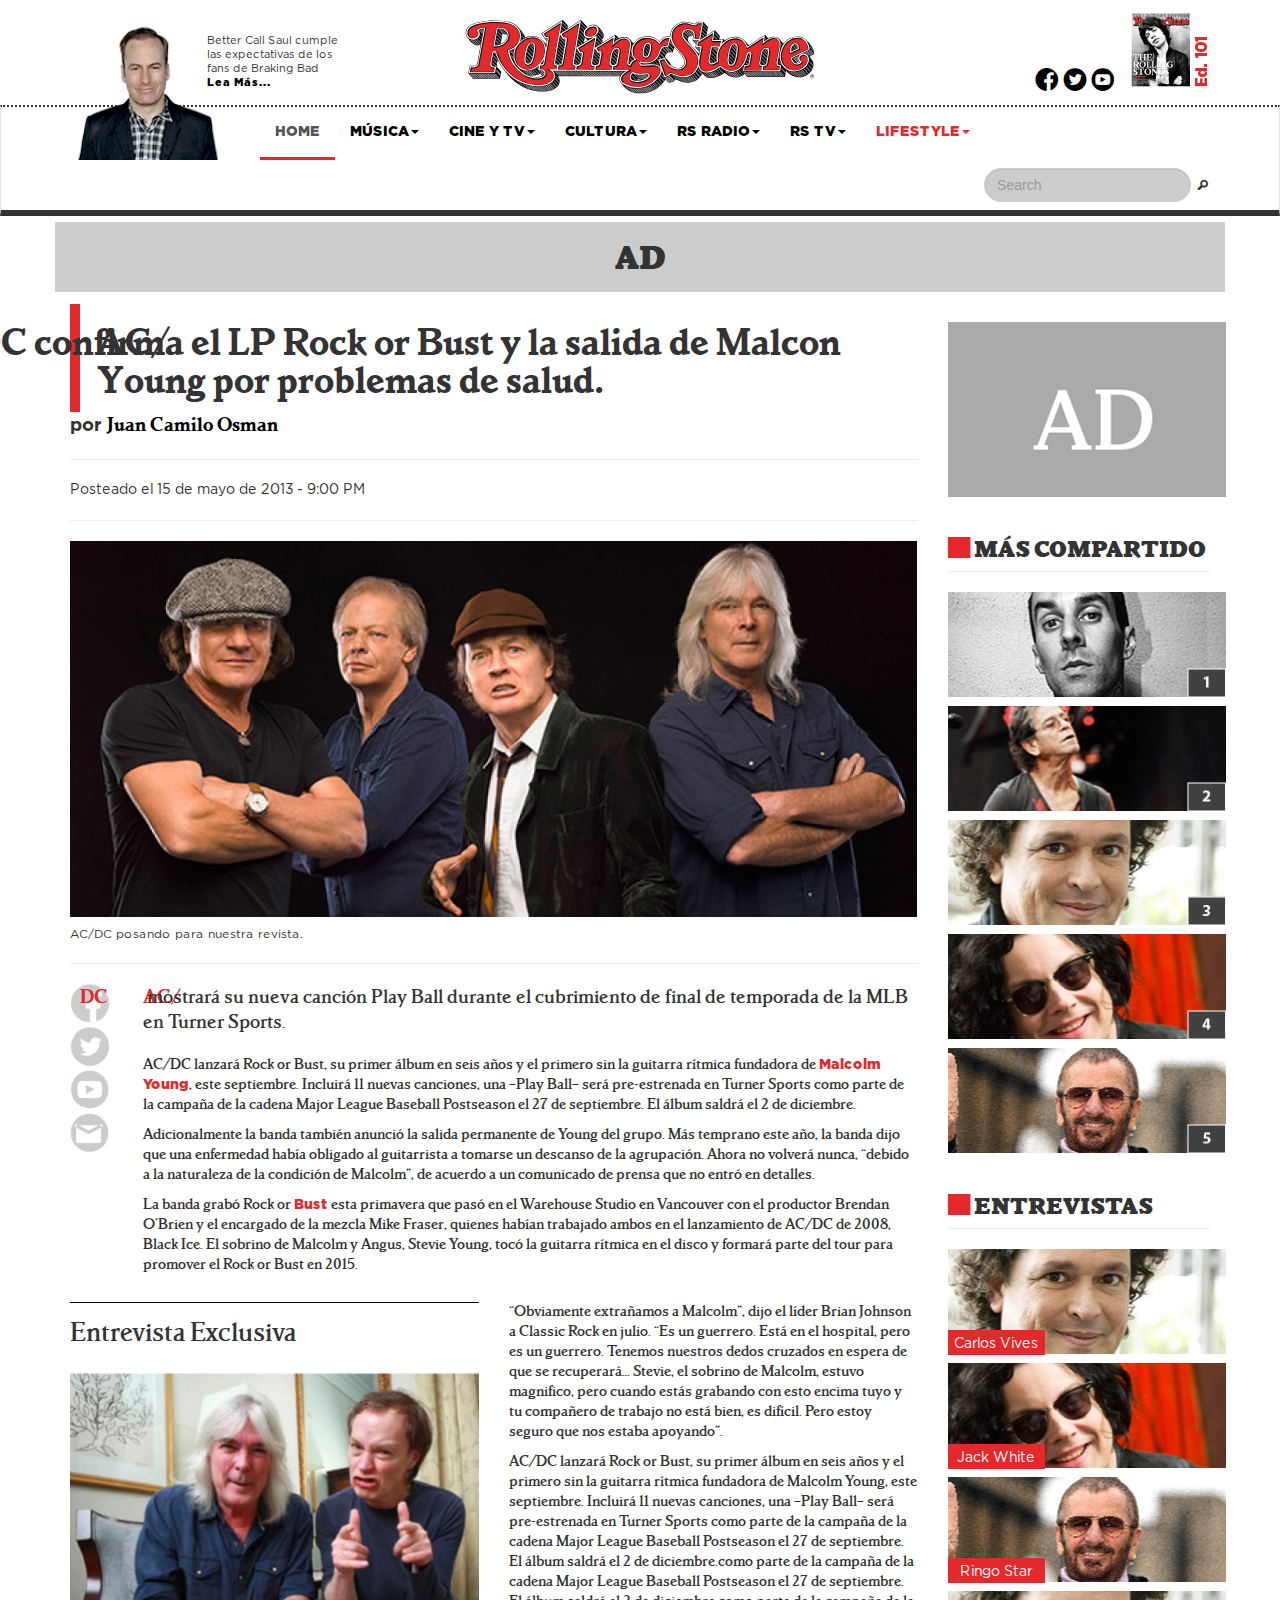
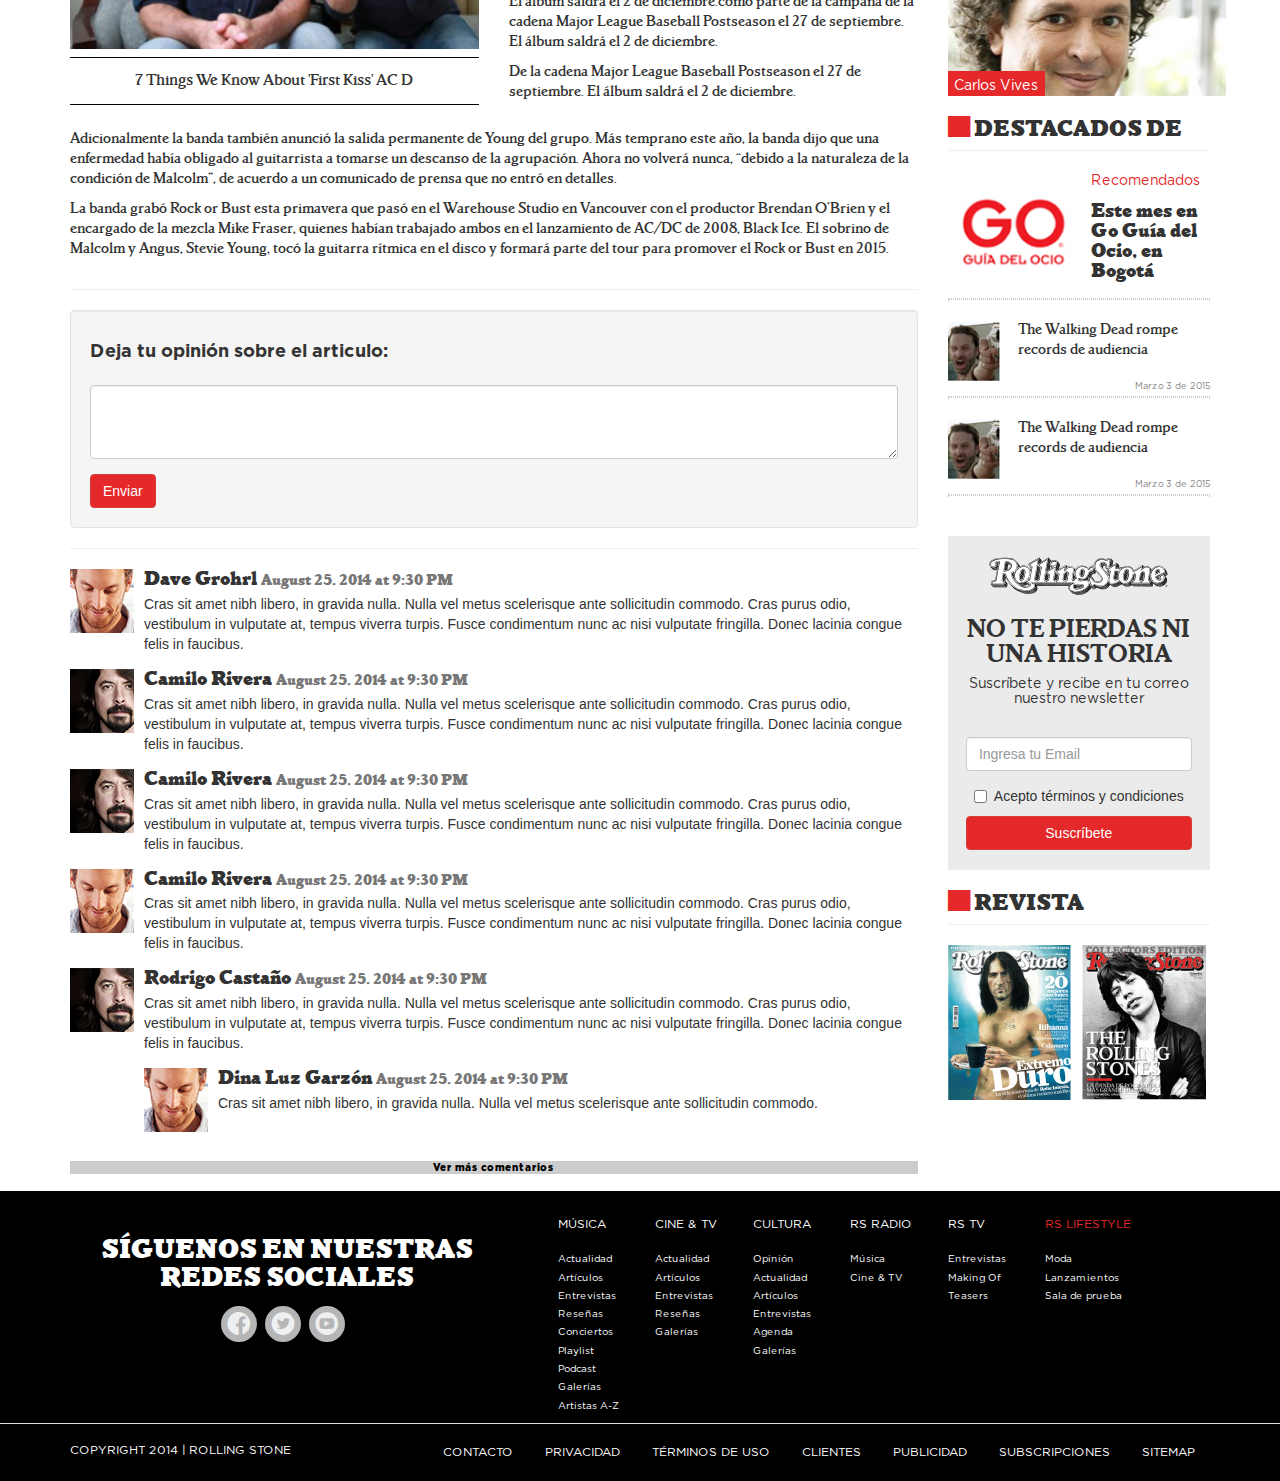
==== commit bb214ece: "w" ====
--- a/publication/RollinStone/publication/blog.html
+++ b/publication/RollinStone/publication/blog.html
@@ -16,6 +16,7 @@
     <link rel="stylesheet" href="css/wefontkit.css"/>
     <link rel="stylesheet" href="css/vendor/bootstrap.min.css"/>
     <link rel="stylesheet" href="css/rolling-style.css"/>
+    <link rel="stylesheet" href="css/rolling-style-blog.css"/>
     <link rel="stylesheet" href="css/main-queries.css"/>
     <link rel="stylesheet" href="css/vendor/yamm/yamm.css"/>
     
@@ -468,24 +469,383 @@
 </header>
 
 
-
-
-
-
-
-
-
-
-
-
-
-
-
-
-
-
-
-    <div class="footer" id="footer">
+<!-- publicidad -->
+<aside class="container">
+  <div class="row marg_1">
+    <div class="col-lg-12 retry">
+      <h2>AD</h2>
+    </div>
+  </div>
+</aside>
+
+<!-- Columna -->
+<section class="container"><!-- cont1 -->
+<div class="row">
+
+<article class="col-lg-9"><!-- cont2 -->
+
+
+                <!-- Titulo -->
+                <div class="tit_blog" >
+                <h2>AC/DC confirma el LP Rock or Bust y la salida de Malcon Young por problemas de salud. </h2>
+                </div>
+
+                <!-- Autor -->
+                <p class="lead">
+                    por <a href="#">Juan Camilo Osman</a>
+                </p>
+
+                <hr>
+
+                <!-- Tiempo -->
+                <p>Posteado el 15 de mayo de 2013 - 9:00 PM</p>
+
+                <hr>
+
+                <!-- Imagen -->
+                <img class="img-responsive" src="images/banner/banner_blog.jpg" alt="">
+                <p class="pie_nt">AC/DC posando para nuestra revista.</p>
+                <hr>
+                <!-- Post Content -->
+                
+                <div class="row">
+                <div class="col-lg-1 share_w">
+                <a href="#" target="_blank" title="Compartir en Facebook"><span class="icon-rollin_as-03"></span></a>
+                <a href="#" target="_blank" title="Compartir en Twitter"> <span class="icon-rollin_as-02"></span></a>
+                <a href="#" target="_blank" title="Compartir en YouTube"> <span class="icon-rollin_as-01"></span></a>
+                <a href="#" target="_blank" title="Compartir en mail">    <span class="icon-rollin_as-04"></span></a>
+                </div>
+ 
+                
+                <!-- Post Contentenido -->
+                <div class="col-lg-11 bod-blog">
+                <p class="lead"><a href="#" class="red">AC/DC</a> mostrará su nueva canción Play Ball durante el cubrimiento de final de temporada de la MLB en Turner Sports.</p>
+                
+                <p>AC/DC lanzará Rock or Bust, su primer álbum en seis años y el primero sin la guitarra rítmica fundadora de <a href="#" class="red">Malcolm Young</a>, este septiembre. Incluirá 11 nuevas canciones, una –Play Ball– será pre-estrenada en Turner Sports como parte de la campaña de la cadena Major League Baseball Postseason el 27 de septiembre. El álbum saldrá el 2 de diciembre.</p>
+                
+                <p>Adicionalmente la banda también anunció la salida permanente de Young del grupo. Más temprano este año, la banda dijo que una enfermedad había obligado al guitarrista a tomarse un descanso de la agrupación. Ahora no volverá nunca, “debido a la naturaleza de la condición de Malcolm”, de acuerdo a un comunicado de prensa que no entró en detalles.</p>
+                
+                <p>La banda grabó Rock or <a href="#" class="red">Bust</a> esta primavera que pasó en el Warehouse Studio en Vancouver con el productor Brendan O’Brien y el encargado de la mezcla Mike Fraser, quienes habían trabajado ambos en el lanzamiento de AC/DC de 2008, Black Ice. El sobrino de Malcolm y Angus, Stevie Young, tocó la guitarra rítmica en el disco y formará parte del tour para promover el Rock or Bust en 2015.</p>
+                </div>
+                </div>
+                
+
+                <!-- Contentenido con destacado -->
+                <div class="row ety">
+
+                <div class="col-lg-6 col-xs-12 col-sm-12 bod-blog ">
+                <p class="dest-pbl">Entrevista Exclusiva</p>
+                <img src="images/banner/destacado.jpg" class="img-responsive" />
+                <p class="dest-pie">7 Things We Know About 'First Kiss' AC D</p>
+                </div>
+
+
+
+                <div class="col-lg-6 col-xs-12 col-sm-12 bod-blog">
+                <p>“Obviamente extrañamos a Malcolm”, dijo el líder Brian Johnson a Classic Rock en julio. “Es un guerrero. Está en el hospital, pero es un guerrero. Tenemos nuestros dedos cruzados en espera de que se recuperará… Stevie, el sobrino de Malcolm, estuvo magnifico, pero cuando estás grabando con esto encima tuyo y tu compañero de trabajo no está bien, es difícil. Pero estoy seguro que nos estaba apoyando”.</p>
+
+                <p>AC/DC lanzará Rock or Bust, su primer álbum en seis años y el primero sin la guitarra rítmica fundadora de Malcolm Young, este septiembre. Incluirá 11 nuevas canciones, una –Play Ball– será pre-estrenada en Turner Sports como parte de la campaña de la cadena Major League Baseball Postseason el 27 de septiembre. El álbum saldrá el 2 de diciembre.como parte de la campaña de la cadena Major League Baseball Postseason el 27 de septiembre. El álbum saldrá el 2 de diciembre.como parte de la campaña de la cadena Major League Baseball Postseason el 27 de septiembre. El álbum saldrá el 2 de diciembre.</p>
+
+                 <p>De la cadena Major League Baseball Postseason el 27 de septiembre. El álbum saldrá el 2 de diciembre.</p>
+
+                </div>
+                </div>
+
+                <div class="row ety">
+                <div class="col-lg-12 col-xs-12 col-sm-12 bod-blog">
+                <p>Adicionalmente la banda también anunció la salida permanente de Young del grupo. Más temprano este año, la banda dijo que una enfermedad había obligado al guitarrista a tomarse un descanso de la agrupación. Ahora no volverá nunca, “debido a la naturaleza de la condición de Malcolm”, de acuerdo a un comunicado de prensa que no entró en detalles.</p>
+
+                <p>La banda grabó Rock or Bust esta primavera que pasó en el Warehouse Studio en Vancouver con el productor Brendan O’Brien y el encargado de la mezcla Mike Fraser, quienes habían trabajado ambos en el lanzamiento de AC/DC de 2008, Black Ice. El sobrino de Malcolm y Angus, Stevie Young, tocó la guitarra rítmica en el disco y formará parte del tour para promover el Rock or Bust en 2015.</p>
+                </div>
+                </div>
+                
+                <hr> 
+
+                    <!-- Commentarios  -->
+                <div class="well">
+                    <h4 class="lead">Deja tu opinión sobre el articulo:</h4>
+                    <form role="form">
+                        <div class="form-group">
+                            <textarea class="form-control" rows="3"></textarea>
+                        </div>
+                        <button type="submit" class="btn btn-danger">Enviar</button>
+                    </form>
+                </div>
+
+                <hr>
+
+                <!-- Posted Comments -->
+
+                <!-- Comment -->
+                <div class="media hidden-xs hidden-sm">
+                    <a class="pull-left" href="#">
+                        <img class="media-object" src="images/perfil1.png" alt="">
+                    </a>
+                    <div class="media-body">
+                        <h4 class="media-heading">Dave Grohrl
+                            <small>August 25, 2014 at 9:30 PM</small>
+                        </h4>
+                        Cras sit amet nibh libero, in gravida nulla. Nulla vel metus scelerisque ante sollicitudin commodo. Cras purus odio, vestibulum in vulputate at, tempus viverra turpis. Fusce condimentum nunc ac nisi vulputate fringilla. Donec lacinia congue felis in faucibus.
+                    </div>
+                </div>
+
+                <!-- Comment -->
+                <div class="media hidden-xs hidden-sm">
+                    <a class="pull-left" href="#">
+                        <img class="media-object" src="images/perfil2.png" alt="">
+                    </a>
+                    <div class="media-body">
+                        <h4 class="media-heading">Camilo Rivera
+                            <small>August 25, 2014 at 9:30 PM</small>
+                        </h4>
+                        Cras sit amet nibh libero, in gravida nulla. Nulla vel metus scelerisque ante sollicitudin commodo. Cras purus odio, vestibulum in vulputate at, tempus viverra turpis. Fusce condimentum nunc ac nisi vulputate fringilla. Donec lacinia congue felis in faucibus.
+                    </div>
+                </div>
+
+                <!-- Comment -->
+                <div class="media hidden-xs hidden-sm">
+                    <a class="pull-left" href="#">
+                        <img class="media-object" src="images/perfil2.png" alt="">
+                    </a>
+                    <div class="media-body">
+                        <h4 class="media-heading">Camilo Rivera
+                            <small>August 25, 2014 at 9:30 PM</small>
+                        </h4>
+                        Cras sit amet nibh libero, in gravida nulla. Nulla vel metus scelerisque ante sollicitudin commodo. Cras purus odio, vestibulum in vulputate at, tempus viverra turpis. Fusce condimentum nunc ac nisi vulputate fringilla. Donec lacinia congue felis in faucibus.
+                    </div>
+                </div>
+
+                <!-- Comment -->
+                <div class="media hidden-xs hidden-sm">
+                    <a class="pull-left" href="#">
+                        <img class="media-object" src="images/perfil1.png" alt="">
+                    </a>
+                    <div class="media-body">
+                        <h4 class="media-heading">Camilo Rivera
+                            <small>August 25, 2014 at 9:30 PM</small>
+                        </h4>
+                        Cras sit amet nibh libero, in gravida nulla. Nulla vel metus scelerisque ante sollicitudin commodo. Cras purus odio, vestibulum in vulputate at, tempus viverra turpis. Fusce condimentum nunc ac nisi vulputate fringilla. Donec lacinia congue felis in faucibus.
+                    </div>
+                </div>
+
+                <!-- Comment -->
+                <div class="media">
+                    <a class="pull-left" href="#">
+                        <img class="media-object" src="images/perfil2.png" alt="">
+                    </a>
+                    <div class="media-body">
+                        <h4 class="media-heading">Rodrigo Castaño
+                            <small>August 25, 2014 at 9:30 PM</small>
+                        </h4>
+                        Cras sit amet nibh libero, in gravida nulla. Nulla vel metus scelerisque ante sollicitudin commodo. Cras purus odio, vestibulum in vulputate at, tempus viverra turpis. Fusce condimentum nunc ac nisi vulputate fringilla. Donec lacinia congue felis in faucibus.
+                        <!-- Nested Comment -->
+                        <div class="media">
+                            <a class="pull-left" href="#">
+                                <img class="media-object" src="images/perfil1.png" alt="">
+                            </a>
+                            <div class="media-body">
+                                <h4 class="media-heading">Dina Luz Garzón
+                                    <small>August 25, 2014 at 9:30 PM</small>
+                                </h4>
+                                Cras sit amet nibh libero, in gravida nulla. Nulla vel metus scelerisque ante sollicitudin commodo. 
+                            </div>
+                        </div>
+                        <!-- End Nested Comment -->
+                    </div>
+                </div> 
+                <br>
+                <div class="col-lg-12 comments-m">
+                <p><a href="#">Ver más comentarios</a></p>
+                </div>
+
+</article><!-- fin cont2 -->
+
+
+
+
+
+
+
+
+<aside class="col-lg-3"><!-- cont3-->
+<div class="hidden-xs">
+<div class="adic_1 col-lg-12"> <!-- 1 columna pequeña-->
+<div class="ad2"><img src="images/ad2.png" alt=""></div>
+<br>
+<h3 class="msi"><span class="icon-rollin_as-09 red"></span> MÁS COMPARTIDO</h3>
+<hr class="tit_line">
+
+<div class="view second-effect">
+    <div class="sefect-img1">
+    <div class="rend"></div>
+    </div>
+      <div class="mask">
+      <a href="#" class="mc_txt">Travis Barker</a>
+    </div>
+</div>
+
+<div class="view second-effect">
+    <div class="sefect-img2">
+    <div class="rend2"></div>
+    </div>
+      <div class="mask">
+      <a href="#" class="mc_txt">Mick Jagger</a>
+    </div>
+</div>
+
+<div class="view second-effect">
+    <div class="sefect-img3">
+    <div class="rend3"></div>
+    </div>
+      <div class="mask">
+      <a href="#" class="mc_txt">Carlos Vives</a>
+    </div>
+</div>
+
+<div class="view second-effect">
+    <div class="sefect-img4">
+    <div class="rend4"></div>
+    </div>
+      <div class="mask">
+      <a href="#" class="mc_txt">Jack White</a>
+    </div>
+</div>
+
+<div class="view second-effect">
+    <div class="sefect-img5">
+    <div class="rend5"></div>
+    </div>
+      <div class="mask">
+      <a href="#" class="mc_txt">Ringo Star</a>
+    </div>
+</div>
+
+<div class="clearfix"></div><br/>
+
+<h3 class="msi"><span class="icon-rollin_as-09 red"></span> ENTREVISTAS</h3>
+<hr class="tit_line">
+
+<div class="view second-effect">
+    <div class="sefect-img6">
+    <div class="rend_box"><p>Carlos Vives</p></div>
+    </div>
+      <div class="mask">
+      <a href="#" class="mc_txt">Sobre su nuevo album</a>
+    </div>
+</div>
+
+<div class="view second-effect">
+    <div class="sefect-img7">
+    <div class="rend_box"><p>Jack White</p></div>
+    </div>
+      <div class="mask">
+      <a href="#" class="mc_txt">llega a Colombia</a>
+    </div>
+</div>
+
+<div class="view second-effect">
+    <div class="sefect-img8">
+    <div class="rend_box"><p>Ringo Star</p></div>
+    </div>
+      <div class="mask">
+      <a href="#" class="mc_txt">Let it be</a>
+    </div>
+</div>
+
+<div class="view second-effect">
+    <div class="sefect-img6">
+    <div class="rend_box"><p>Carlos Vives</p></div>
+    </div>
+      <div class="mask">
+      <a href="#" class="mc_txt">Sobre su nuevo album</a>
+    </div>
+</div>
+</div>
+
+</div> <!-- fin 1 columna pequeña-->
+
+
+<div> <!--  2 columna pequeña-->
+<div class="clearfix"></div>
+<h3 class="msi"><span class="icon-rollin_as-09 red"></span> DESTACADOS DE</h3>
+<hr class="tit_line">
+
+<div class="whit_img">
+<div class="caja_thm2"><img src="images/min/rollinstone48.png"></div>
+<p class="red">Recomendados</p>
+<h4>Este mes en Go Guía del Ocio, en Bogotá</h4>
+<div class="clearfix"></div><hr class="tit_line_dw">
+
+<div class="caja_thm3"><img src="images/min/rollinstone7.jpg"></div>
+<p class="park">The Walking Dead rompe records de audiencia</p>
+<p class="date_1">Marzo 3 de 2015</p>
+</div>
+<div class="clearfix"></div><hr class="tit_line_dw">
+
+<div class="caja_thm3"><img src="images/min/rollinstone7.jpg"></div>
+<p class="park">The Walking Dead rompe records de audiencia</p>
+<p class="date_1">Marzo 3 de 2015</p>
+<div class="clearfix"></div><hr class="tit_line_dw">
+</div> <!-- fin 2 columna pequeña--> 
+
+
+<br>
+<div class="incbox"><!--  3 columna pequeña-->
+<img src="svg/RollinStone_colombia_blanco-04.svg" alt="RollingStone Colombia"/> 
+<h3>NO TE PIERDAS NI UNA HISTORIA </h3>
+<p>Suscríbete y recibe en tu correo nuestro newsletter</p>
+<form>
+    <div class="form-group">
+    <label for="inputEmail"></label>
+    <input type="email" class="form-control" id="inputEmail" placeholder="Ingresa tu Email">
+    </div>
+    <div class="checkbox">
+    <label><input type="checkbox">Acepto términos y condiciones</label>
+    </div>
+    <button type="submit" class="btn btn-danger btn-block">Suscríbete</button>
+</form>
+
+</div><!--  3 columna pequeña-->
+
+<div class="hidden-xs hidden-ms">
+<div class="clearfix"></div>
+<h3 class="msi"><span class="icon-rollin_as-09 red "></span> REVISTA</h3>
+<hr class="tit_line">
+<a href=""><img src="images/revista.jpg"></a>
+</div>
+
+</aside><!-- fin cont3 -->
+
+
+
+
+
+
+</div>
+</section><!-- fin cont1 -->
+
+
+
+
+
+
+
+
+
+
+
+
+ 
+
+
+
+
+
+
+
+
+
+ <div class="footer" id="footer">
         <div class="container">
             <div class="row">
                  <div class="col-lg-5  col-md-3 col-sm-6 col-xs-12 ">
--- a/publication/RollinStone/publication/css/wefontkit.css
+++ b/publication/RollinStone/publication/css/wefontkit.css
@@ -37,12 +37,12 @@
 
 .icon-rollin_as-02:before {
 	content: "\e602";
-	font-size: 2.4rem;
+	
 }
 
 .icon-rollin_as-03:before {
 	content: "\e603";
-	font-size: 2.4rem;
+	
 }
 
 .icon-rollin_as-04:before {
@@ -59,12 +59,12 @@
 
 .icon-rollin_as-07:before {
 	content: "\e607";
-	font-size: 2.4rem;
+	
 }
 
 .icon-rollin_as-01:before {
 	content: "\e608";
-	font-size: 2.4rem;
+	
 }
 
 /*parkinson*/
--- a/publication/RollinStone/publication/css/rolling-style.css
+++ b/publication/RollinStone/publication/css/rolling-style.css
@@ -10,6 +10,8 @@
 .red{color:#E5282A !important;}
 .black{color:#000;}
 .gray{color:#CCC;}
+.bgred{background-color:#E5282A ;}
+
 
 .msi{font-size: 2.1rem;}
 /*header*/
@@ -20,6 +22,9 @@
   margin-top: -0.1%;
   height: 6rem;
 }
+.caja_redes a li{font-size: 2.4rem;}
+a:hover{color:#E5282A }
+
 .logo{width: 35rem;}
 .logobox{margin: -1% 0 0 0;}
 .brandy {width: 19rem;margin: 0 0 0 0;}
@@ -279,12 +284,8 @@
 }
 
 
-.ad1 {
-  height: 192px;
-  width: 100%;
-  padding: 7% 0 0 0;
-  overflow: hidden;
-}
+.ad1 {height: 192px;width: 100%;padding: 7% 0 0 0;overflow: hidden;}
+.ad2 {height: 193px;width: 106%;padding: 7% 0 0 0;overflow: hidden;}
 
 .rend  {width: 14%;height: 3rem;background: url(../images/min/counter_-04.png) center no-repeat;float: right;margin-top: 27.5%;}
 .rend2 {width: 14%;height: 3rem;background: url(../images/min/counter_-05.png) center no-repeat;float: right;margin-top: 27.5%;}
@@ -640,7 +641,7 @@
   background: #E5282A;
 }
 .social li a i {
-  font-size: 16px;
+  font-size: 2.4rem;
   margin: 0 0 0 0px;
   color: #EDEFF1 !important;
 }
--- a/publication/RollinStone/publication/css/rolling-style-blog.css
+++ b/publication/RollinStone/publication/css/rolling-style-blog.css
@@ -0,0 +1,86 @@
+@charset "UTF-8";
+/* CSS Document */
+
+.retry{
+	height: 7rem;
+    margin:1% 0 1% 0;
+    text-align: center;
+    background-color: #ccc
+    }
+
+.tit_blog {
+  border-left: 1rem #E5282A solid;
+  height: auto;
+  padding: 0.01% 0 0.2% 2%;
+}
+
+.tit_blog h2{
+   font-family: "parkinsonbold", Times New Roman, Times, serif;
+     font-size: 3.5rem
+}
+
+.pie_nt {
+  margin: 1% 0 0 0;
+  font-size: 1.2rem;
+}
+.lead {
+  font-size: 1.8rem;
+  font-family: "Gotham-Bold", Arial, Gadget, sans-serif;
+}
+.lead a{
+  font-size: 1.8rem;
+  font-family: "parkinsonbold", Times New Roman, Times, serif;
+}
+
+
+.share_w a span{
+	font-size: 4rem !important;
+	color: #ccc;
+}
+
+.share_w a span:hover{
+	color: #E5282A;
+}
+
+.ety {
+   margin-top: 2%;
+}
+
+
+.bod-blog p{
+   font-family: "parkinsonmedium", Times New Roman, Times, serif;
+}
+
+.dest-pbl{
+  /*border-bottom: 1px #000 solid;*/
+  border-top: 1px #000 solid;
+  padding: 3% 0 3% 0;
+  font-size: 2.5rem;
+  font-family: "parkinsonbold", Times New Roman, Times, serif;
+}
+
+.dest-pie{
+    font-size: 1.5rem;
+	text-align: center;
+	border-bottom: 1px #000 solid;
+    border-top: 1px #000 solid;
+    margin: 2% 0 0 0;
+    padding: 3% 0 3% 0;
+  
+}
+
+.comments-m {
+  text-align: center;
+  font-size: 1rem;
+  padding: 0;
+  background-color: #ccc;
+  height: 1.3rem;
+  margin: 1% 0 2% 0;
+}
+
+.comments-m:hover{background-color: #7F7F7F;color:#E5282A}
+
+
+
+
+
--- a/publication/RollinStone/publication/css/main-queries.css
+++ b/publication/RollinStone/publication/css/main-queries.css
@@ -106,5 +106,10 @@
 }
 
 
+/*blog*/
+.marg_1{
+  margin: -5% 0 0 0;
+}
+
 
 }